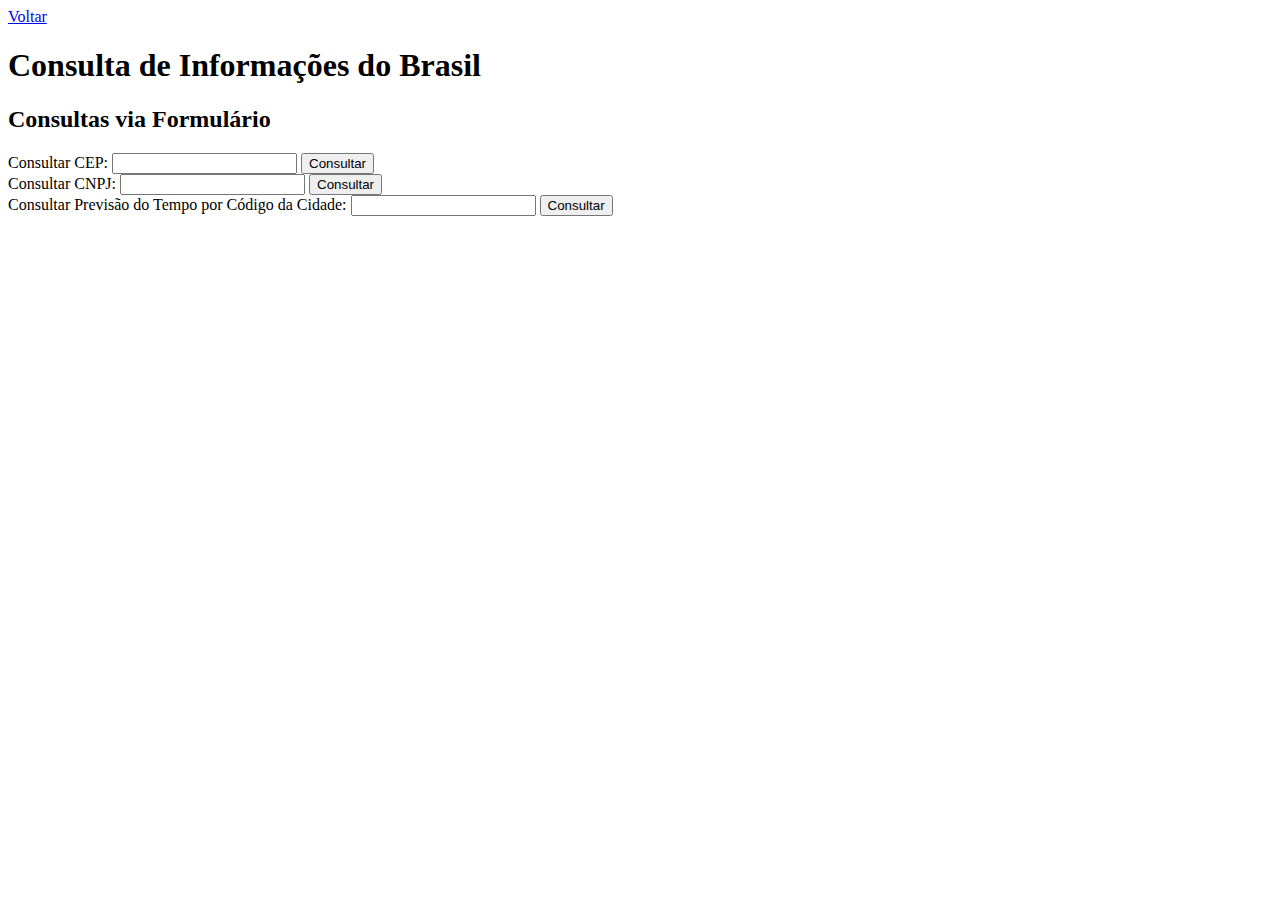
==== Ex02/index.html @ 94fdc7c6 "trabalho em andamento" ====
<!DOCTYPE html>
<html lang="pt-br">
<head>
    <meta charset="UTF-8">
    <meta name="viewport" content="width=device-width, initial-scale=1.0">
    <title>Utilidade Pública</title>
</head>
<body>
    <header>
        <a href="../index.html">Voltar</a>
    </header>

    <h1>Consulta de Informações do Brasil</h1>

    <div id="results">
    </div>

    <h2>Consultas via Formulário</h2>

    <form onsubmit="handleSubmit(event, 'cep')">
        <label for="cepInput">Consultar CEP:</label>
        <input type="text" id="cepInput" name="cep" required>
        <button type="submit">Consultar</button>
    </form>

    <form onsubmit="handleSubmit(event, 'cnpj')">
        <label for="cnpjInput">Consultar CNPJ:</label>
        <input type="text" id="cnpjInput" name="cnpj" required>
        <button type="submit">Consultar</button>
    </form>

    <form onsubmit="handleSubmit(event, 'weather')">
        <label for="cityCodeInput">Consultar Previsão do Tempo por Código da Cidade:</label>
        <input type="text" id="cityCodeInput" name="cityCode" required>
        <button type="submit">Consultar</button>
    </form>

    <script src="./script.js">
       
    </script>

</body>
</html>
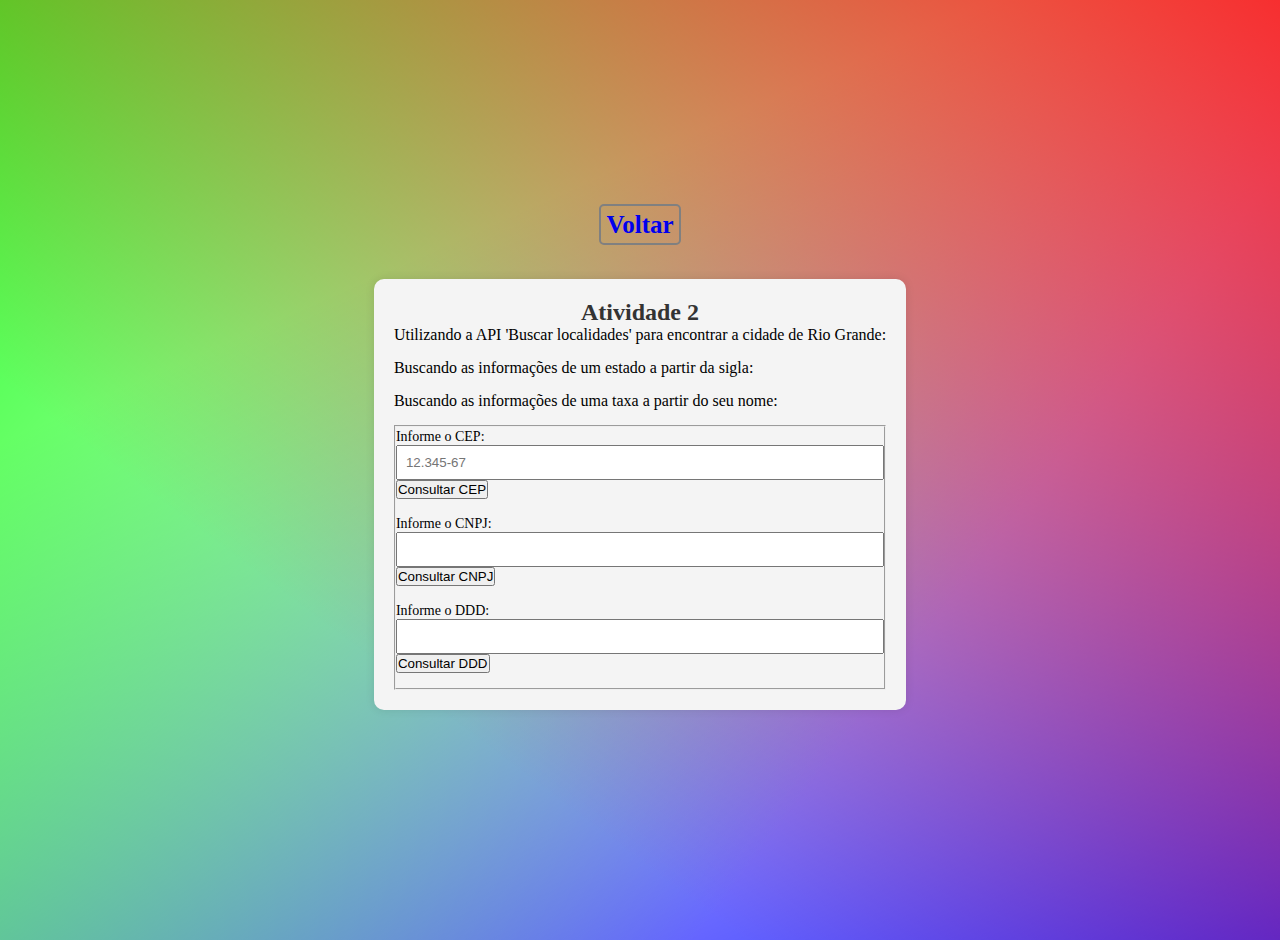
==== commit 5ee0d5b1: "ajustes" ====
--- a/Ex02/index.html
+++ b/Ex02/index.html
@@ -3,6 +3,7 @@
 <head>
     <meta charset="UTF-8">
     <meta name="viewport" content="width=device-width, initial-scale=1.0">
+    <link rel="stylesheet" href="../style.css">
     <title>Utilidade Pública</title>
 </head>
 <body>
@@ -10,30 +11,56 @@
         <a href="../index.html">Voltar</a>
     </header>
 
-    <h1>Consulta de Informações do Brasil</h1>
+    <div id="exercise2" class="main-card">
+        <h1 class="section-title">Atividade 2</h1>
+        <div class="row">
+            <p>
+                Utilizando a API 'Buscar localidades' para encontrar a cidade de Rio Grande:
+            </p>
+            <p class="bold-text" id="part1Result"></p>
+        </div>
+        <div class="row">
+            <p>
+                Buscando as informações de um estado a partir da sigla:
+            </p>
+            <p class="bold-text" id="part2Result"></p>
+        </div>
+        <div class="row">
+            <p>
+                Buscando as informações de uma taxa a partir do seu nome:
+            </p>
+            <p class="bold-text" id="part3Result"></p>
+        </div>
+        <div>
+            <form>
+                <fieldset class="form-elements-position">
+                    <div class="inputs-position">
+                        <label class="input-label" for="zipcode">Informe o CEP:</label>
+                        <input class="input-style" type="text" id="zipcode" name="zipcode" placeholder="12.345-67"
+                            pattern="[0-9]{2}.[0-9]{3}-[0-9]{3}" maxlength="11" required onChange="searchZipCode()"><br>
+                            <button id="searchZipCodeButton">Consultar CEP</button>
+                            <div id="zipCodeResult" class="result-section"></div>
+                    </div>
+                    <div class="inputs-position">
+                        <label class="input-label" for="tax-id">Informe o CNPJ:</label>
+                        <input class="input-style" type="text" id="tax-id" name="tax-id" maxlength="14" required
+                            onChange="searchTaxId()"><br>
+                        <button id="searchTaxIdButton">Consultar CNPJ</button>
+                        <div id="taxIdResult" class="result-section"></div>
 
-    <div id="results">
+                    </div>
+                    <div class="inputs-position">
+                        <label class="input-label" for="area-code">Informe o DDD:</label>
+                        <input class="input-style" type="text" id="area-code" name="area-code" maxlength="2" required
+                            onChange="searchAreaCode()"><br>
+                        <button id="searchAreaCodeButton">Consultar DDD</button>
+                        <div id="areaCodeResult" class="result-section"></div>
+
+                    </div>
+                </fieldset>
+            </form>
+        </div>
     </div>
-
-    <h2>Consultas via Formulário</h2>
-
-    <form onsubmit="handleSubmit(event, 'cep')">
-        <label for="cepInput">Consultar CEP:</label>
-        <input type="text" id="cepInput" name="cep" required>
-        <button type="submit">Consultar</button>
-    </form>
-
-    <form onsubmit="handleSubmit(event, 'cnpj')">
-        <label for="cnpjInput">Consultar CNPJ:</label>
-        <input type="text" id="cnpjInput" name="cnpj" required>
-        <button type="submit">Consultar</button>
-    </form>
-
-    <form onsubmit="handleSubmit(event, 'weather')">
-        <label for="cityCodeInput">Consultar Previsão do Tempo por Código da Cidade:</label>
-        <input type="text" id="cityCodeInput" name="cityCode" required>
-        <button type="submit">Consultar</button>
-    </form>
 
     <script src="./script.js">
        
--- a/style.css
+++ b/style.css
@@ -0,0 +1,140 @@
+*{
+    margin: 0;
+    padding: 0;
+    box-sizing: border-box;
+    text-decoration: none;
+}
+
+body{
+    background: linear-gradient(217deg, rgba(255,0,0,.8), rgba(255,0,0,0) 70.71%),
+        linear-gradient(127deg, rgba(0,255,0,.8), rgba(0,255,0,0) 70.71%),
+        linear-gradient(336deg, rgba(0,0,255,.8), rgba(0,0,255,0) 70.71%);
+    margin: 20px;
+    min-height: 100vh;
+    display: flex;
+    flex-direction: column;
+    align-items: center;
+    justify-content: center;
+    gap: 20px;
+}
+h1{
+    color: rgb(58, 57, 57);
+}
+
+a{
+    font-size: 25px;
+    font-weight: bold;
+    border: 2px solid gray;
+    padding: 5px;
+    border-radius: 5px;
+}
+a:hover{
+    background: white;
+    
+}
+
+/*Ex 02*/
+.main-card {
+    max-width: 600px;
+    margin: 20px auto;
+    background-color: #f4f4f4;
+    padding: 20px;
+    border-radius: 10px;
+    box-shadow: 0 0 10px rgba(0, 0, 0, 0.1);
+}
+
+.section-title {
+    font-size: 24px;
+    text-align: center;
+    color: #333;
+}
+
+.row {
+    margin-bottom: 15px;
+}
+
+.bold-text {
+    font-weight: bold;
+}
+
+.form-elements-position {
+    display: flex;
+    flex-direction: column;
+}
+
+.inputs-position {
+    margin-bottom: 15px;
+}
+
+.input-label {
+    font-size: 14px;
+    margin-bottom: 5px;
+}
+
+.input-style {
+    width: 100%;
+    padding: 8px;
+    box-sizing: border-box;
+}
+
+.button-style {
+    background-color: #3498db;
+    color: #fff;
+    padding: 10px;
+    border: none;
+    border-radius: 5px;
+    cursor: pointer;
+}
+
+.button-style:disabled {
+    background-color: #95a5a6;
+    cursor: not-allowed;
+}
+
+@media (max-width: 768px) {
+    .main-card {
+        max-width: 100%;
+        margin: 10px;
+    }
+}
+
+/*EX 03*/
+.button-style {
+    background-color: #4caf50;
+    color: white;
+    border: none;
+    padding: 10px 15px;
+    margin-top: 10px;
+    cursor: pointer;
+    border-radius: 4px;
+}
+
+.button-style:hover {
+    background-color: #45a049;
+}
+
+.select-style {
+    padding: 10px;
+    margin-top: 10px;
+}
+
+.table-style {
+    
+    border-collapse: collapse;
+    margin-top: 20px;
+}
+
+.table-style th, .table-style td {
+    border: 1px solid #ddd;
+    padding: 8px;
+    text-align: left;
+}
+
+.table-style th {
+    background-color: #4caf50;
+    color: white;
+}
+
+.result-container {
+    margin-top: 20px;
+}